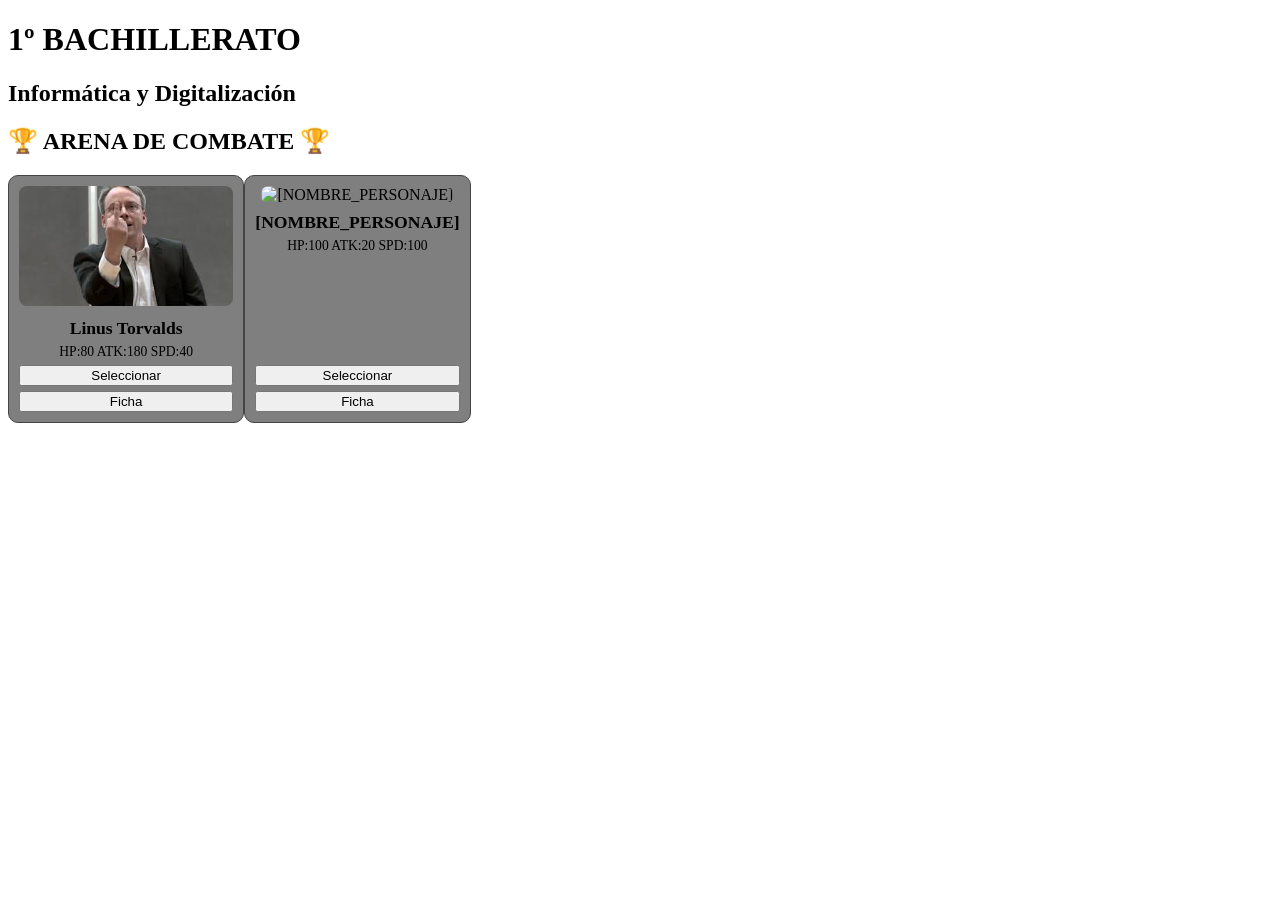
==== index.html @ 93fe08bf "Filtrar registros de personajes para mostrar solo a Linus Torvalds" ====
<!DOCTYPE html>
<html lang="es">

<head>
    <meta charset="UTF-8">
    <title>Arena de Combate - ASIR</title>
    <link rel="stylesheet" href="assets/css/main.css">
    <link rel="stylesheet" href="assets/css/personajes.css">
</head>

<body>

    <h1>1º BACHILLERATO</h1>
    <h2>Informática y Digitalización</h2>
    <h2>🏆 ARENA DE COMBATE 🏆</h2>

    <div id="contenedor-luchadores"></div>
    <div id="vista-ficha"></div>

    <div id="pantalla-combate">
        <h2>💥 ¡DUELO EN CURSO! 💥</h2>

        <div id="arena-combate">
            <div id="visor-p1"></div>
            <div id="log-combate"></div>
            <div id="visor-p2"></div>
        </div>

        <button class="btn-arcade" onclick="reiniciar()">🔄 Reiniciar combate</button>
    </div>

    <!-- ✅ ÚNICO SCRIPT, EXTERNO -->
    <script src="motor-logica.js"></script>

</body>

</html>
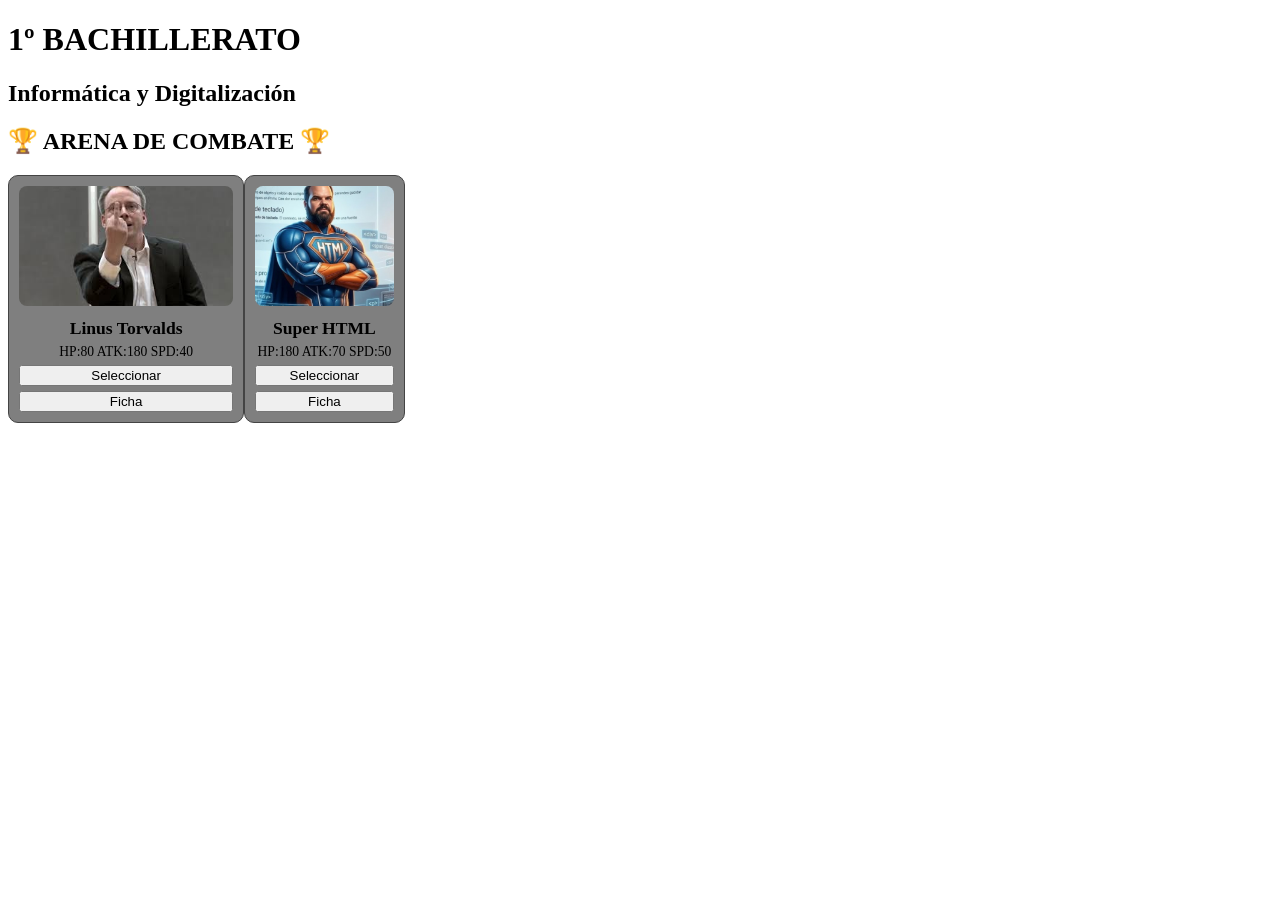
==== commit de6261f9: "Actualizado index.html" ====
--- a/index.html
+++ b/index.html
@@ -3,7 +3,7 @@
 
 <head>
     <meta charset="UTF-8">
-    <title>Arena de Combate - ASIR</title>
+    <title>Arena de Combate - IKF</title>
     <link rel="stylesheet" href="assets/css/main.css">
     <link rel="stylesheet" href="assets/css/personajes.css">
 </head>
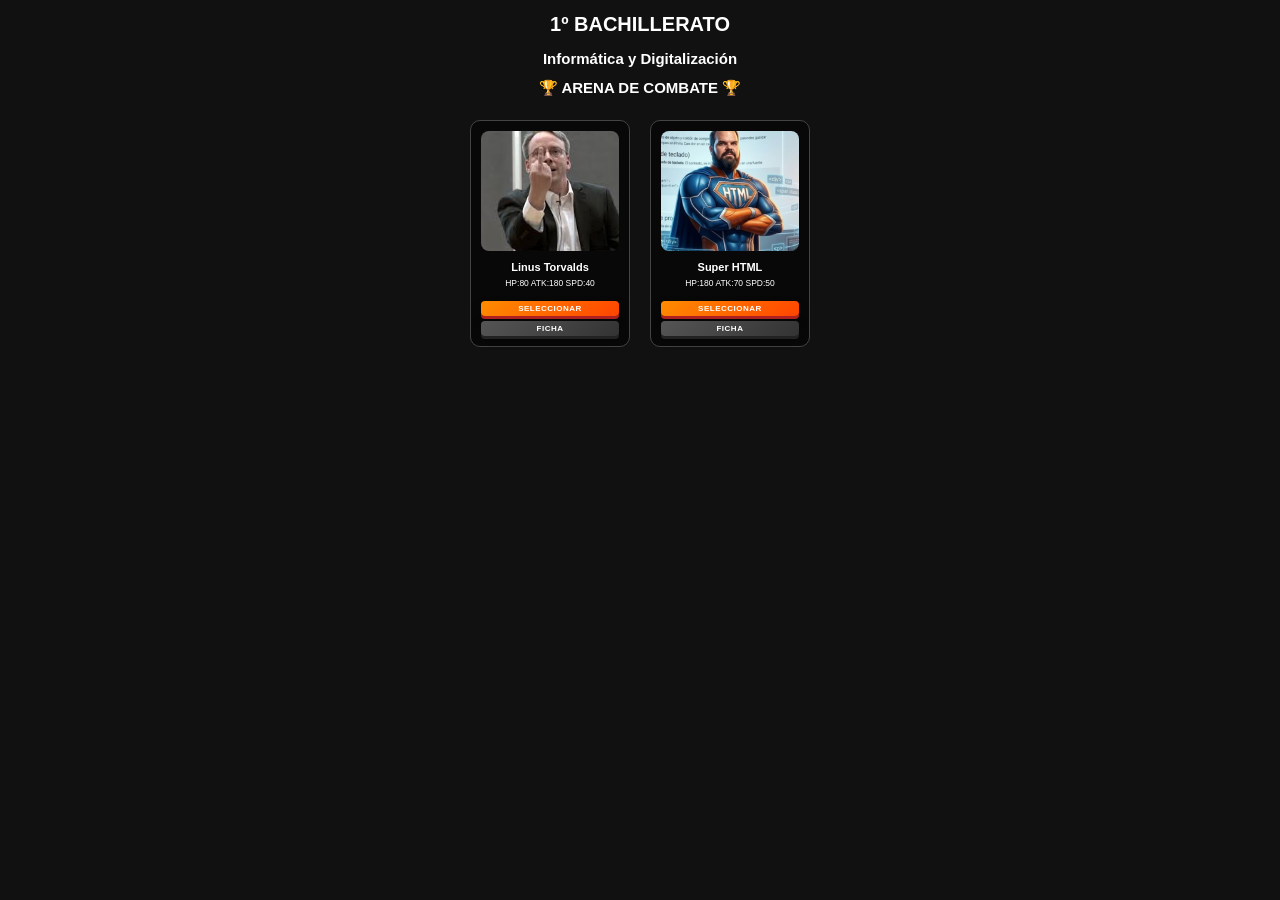
==== commit 248852a7: "Mejorada UI de combate con nuevos botones y log más legible" ====
--- a/index.html
+++ b/index.html
@@ -26,7 +26,10 @@
             <div id="visor-p2"></div>
         </div>
 
-        <button class="btn-arcade" onclick="reiniciar()">🔄 Reiniciar combate</button>
+        <div style="display: flex; gap: 10px; justify-content: center; margin-top: 20px;">
+            <button class="btn-arcade" onclick="reiniciarCombate()">🔄 Reiniciar mismo combate</button>
+            <button class="btn-arcade btn-secondary" onclick="volverAlMenu()">🏠 Menú Principal</button>
+        </div>
     </div>
 
     <!-- ✅ ÚNICO SCRIPT, EXTERNO -->
--- a/assets/css/main.css
+++ b/assets/css/main.css
@@ -0,0 +1,300 @@
+* {
+    box-sizing: border-box;
+}
+
+body {
+    margin: 0;
+    background: #111;
+    color: #fff;
+    text-align: center;
+    font-family: "Fuente", sans-serif;
+    font-size: 10px;
+    background-image: url('../images/ui/ring.jpg');
+    background-repeat: no-repeat;
+    background-attachment: fixed;
+    background-size: 100% 100%;
+}
+
+/* GRID DE LUCHADORES: Layout flexible que se adapta al tamaño de pantalla */
+#contenedor-luchadores {
+    display: flex;
+    flex-wrap: wrap;
+    justify-content: center;
+    gap: 15px;
+    padding: 10px;
+    max-width: 1400px;
+    margin: 0 auto;
+}
+
+.tarjeta-luchador {
+    width: calc(50% - 15px);
+    /* 2 per row on mobile */
+    min-width: 140px;
+    max-width: 180px;
+}
+
+#vista-ficha {
+    display: none;
+    max-width: 800px;
+    width: 95%;
+    /* Responsive width */
+    margin: 20px auto;
+    background: rgba(0, 0, 0, 0.85);
+    padding: 20px;
+    border-radius: 12px;
+    text-align: left;
+    box-shadow: 0 0 30px rgba(0, 0, 0, 0.8);
+}
+
+#pantalla-combate {
+    display: none;
+    max-width: 1000px;
+    /* Ensanchado para layout horizontal */
+    margin: 40px auto;
+    background: rgba(0, 0, 0, 0.9);
+    border: 2px solid #555;
+    border-radius: 15px;
+    padding: 25px;
+    box-shadow: 0 0 40px rgba(0, 0, 0, 0.9);
+}
+
+#arena-combate {
+    display: flex;
+    justify-content: center;
+    align-items: stretch;
+    flex-wrap: nowrap;
+    /* Forzar misma línea */
+    gap: 20px;
+}
+
+#visor-p1,
+#visor-p2 {
+    width: 100%;
+    max-width: 200px;
+    display: flex;
+    flex-direction: column;
+    align-items: center;
+    justify-content: center;
+    background: rgba(255, 255, 255, 0.05);
+    padding: 20px;
+    border-radius: 15px;
+    border: 1px solid #444;
+    text-align: center;
+}
+
+#log-combate {
+    width: 100%;
+    /* Full width on mobile */
+    max-width: 400px;
+    height: 180px;
+    overflow-y: auto;
+    background: rgba(0, 0, 0, 0.5);
+    color: #0f0;
+    /* Matrix/Retro style for log */
+    border: 1px solid #444;
+    font-family: 'Courier New', Courier, monospace;
+    font-size: 1.15em;
+    padding: 10px;
+    border-radius: 10px;
+    text-align: left;
+}
+
+.barra {
+    width: 150px;
+    height: 16px;
+    background: #333;
+    border-radius: 8px;
+    overflow: hidden;
+    margin: 6px auto;
+}
+
+.vida {
+    height: 100%;
+    width: 100%;
+    background: limegreen;
+    transition: width 0.3s;
+}
+
+button,
+.btn-arcade {
+    cursor: pointer;
+    padding: 5px 10px;
+    margin-top: 8px;
+    border: none;
+    border-radius: 4px;
+    background: linear-gradient(135deg, #ff8c00 0%, #ff4500 100%);
+    color: white;
+    font-family: inherit;
+    font-weight: bold;
+    font-size: 9px;
+    text-transform: uppercase;
+    letter-spacing: 0.5px;
+    box-shadow: 0 3px #b22222, 0 4px 10px rgba(0, 0, 0, 0.4);
+    transition: all 0.1s ease;
+    outline: none;
+    display: inline-block;
+}
+
+button:hover,
+.btn-arcade:hover {
+    background: linear-gradient(135deg, #ffa500 0%, #ff6347 100%);
+    transform: translateY(-1px);
+    box-shadow: 0 4px #b22222, 0 6px 12px rgba(0, 0, 0, 0.5);
+}
+
+button:active,
+.btn-arcade:active {
+    transform: translateY(2px);
+    box-shadow: 0 1px #b22222, 0 1px 3px rgba(0, 0, 0, 0.3);
+}
+
+.btn-secondary {
+    background: linear-gradient(135deg, #555 0%, #333 100%);
+    box-shadow: 0 3px #222, 0 4px 10px rgba(0, 0, 0, 0.4);
+}
+
+.btn-secondary:hover {
+    background: linear-gradient(135deg, #666 0%, #444 100%);
+    box-shadow: 0 4px #222, 0 6px 12px rgba(0, 0, 0, 0.5);
+}
+
+.btn-secondary:active {
+    box-shadow: 0 1px #222, 0 1px 3px rgba(0, 0, 0, 0.3);
+}
+
+/* FEEDBACK DE SELECCIÓN: Estética verde para confirmar elección */
+.btn-selected {
+    background: linear-gradient(135deg, #28a745 0%, #1e7e34 100%) !important;
+    box-shadow: 0 2px #155724 !important;
+    cursor: default;
+    pointer-events: none;
+}
+
+
+/* Responsiveness Media Queries */
+
+/* Medium Screens (Tablets, small laptops) */
+@media (min-width: 600px) {
+    .tarjeta-luchador {
+        width: calc(25% - 20px);
+        /* 4 per row */
+    }
+
+    #contenedor-luchadores {
+        gap: 20px;
+    }
+}
+
+/* Large Screens */
+@media (min-width: 900px) {
+    .tarjeta-luchador {
+        width: calc(16.66% - 20px);
+        /* 6 per row */
+    }
+
+    #visor-p1,
+    #visor-p2 {
+        flex: 0 0 200px;
+        /* Fixed width to prevent shrinking too much */
+    }
+
+    #log-combate {
+        flex: 1;
+        /* Log takes remaining space */
+        max-width: 450px;
+        height: 300px;
+    }
+}
+
+/* Extra Large Screens */
+@media (min-width: 1200px) {
+    .tarjeta-luchador {
+        width: calc(14.28% - 20px);
+        /* 7 per row */
+    }
+}
+
+.btn-small {
+    padding: 3px 6px;
+    font-size: 8px;
+    width: 95%;
+}
+
+/* --- Combat Animations --- */
+
+/* Hit: Simple Shake and Red Flash */
+@keyframes golpe {
+    0% {
+        transform: translateX(0);
+        filter: brightness(1);
+    }
+
+    25% {
+        transform: translateX(-15px);
+        filter: brightness(1.5) sepia(1) saturate(20) hue-rotate(-55deg) drop-shadow(0 0 10px red);
+    }
+
+    50% {
+        transform: translateX(15px);
+        filter: brightness(1.5) sepia(1) saturate(20) hue-rotate(-55deg) drop-shadow(0 0 10px red);
+    }
+
+    75% {
+        transform: translateX(-15px);
+        filter: brightness(1.5) sepia(1) saturate(20) hue-rotate(-55deg) drop-shadow(0 0 10px red);
+    }
+
+    100% {
+        transform: translateX(0);
+        filter: brightness(1);
+    }
+}
+
+/* Attack: Short Lunge */
+@keyframes ataque-p1 {
+    0% {
+        transform: translateX(0);
+    }
+
+    50% {
+        transform: translateX(30px);
+    }
+
+    100% {
+        transform: translateX(0);
+    }
+}
+
+@keyframes ataque-p2 {
+    0% {
+        transform: translateX(0);
+    }
+
+    50% {
+        transform: translateX(-30px);
+    }
+
+    100% {
+        transform: translateX(0);
+    }
+}
+
+.animacion-golpe {
+    animation: golpe 0.8s ease-in-out;
+}
+
+.animacion-ataque-p1 {
+    animation: ataque-p1 0.8s ease-in-out;
+}
+
+.animacion-ataque-p2 {
+    animation: ataque-p2 0.8s ease-in-out;
+}
+
+
+@font-face {
+    font-family: "Fuente";
+    src: url("../fonts/fuente.ttf") format("truetype");
+    font-weight: normal;
+    font-style: normal;
+}
